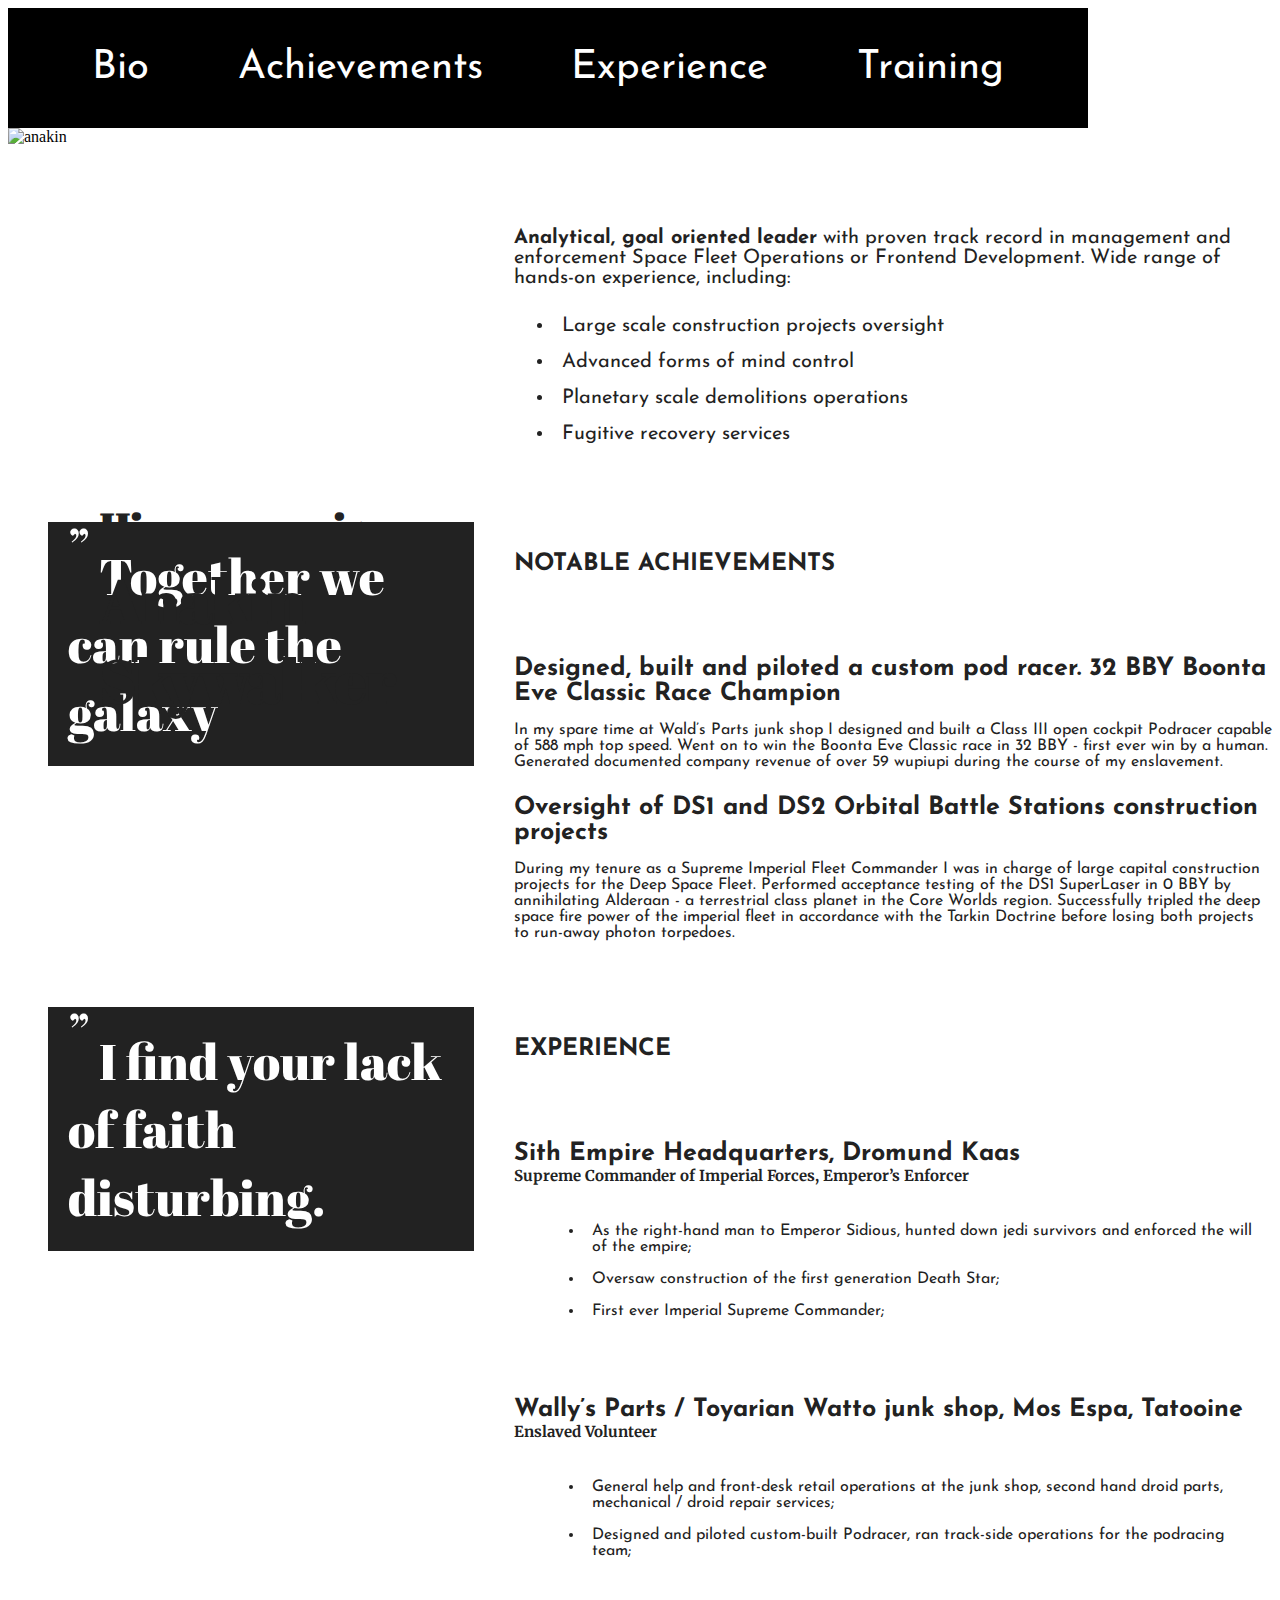
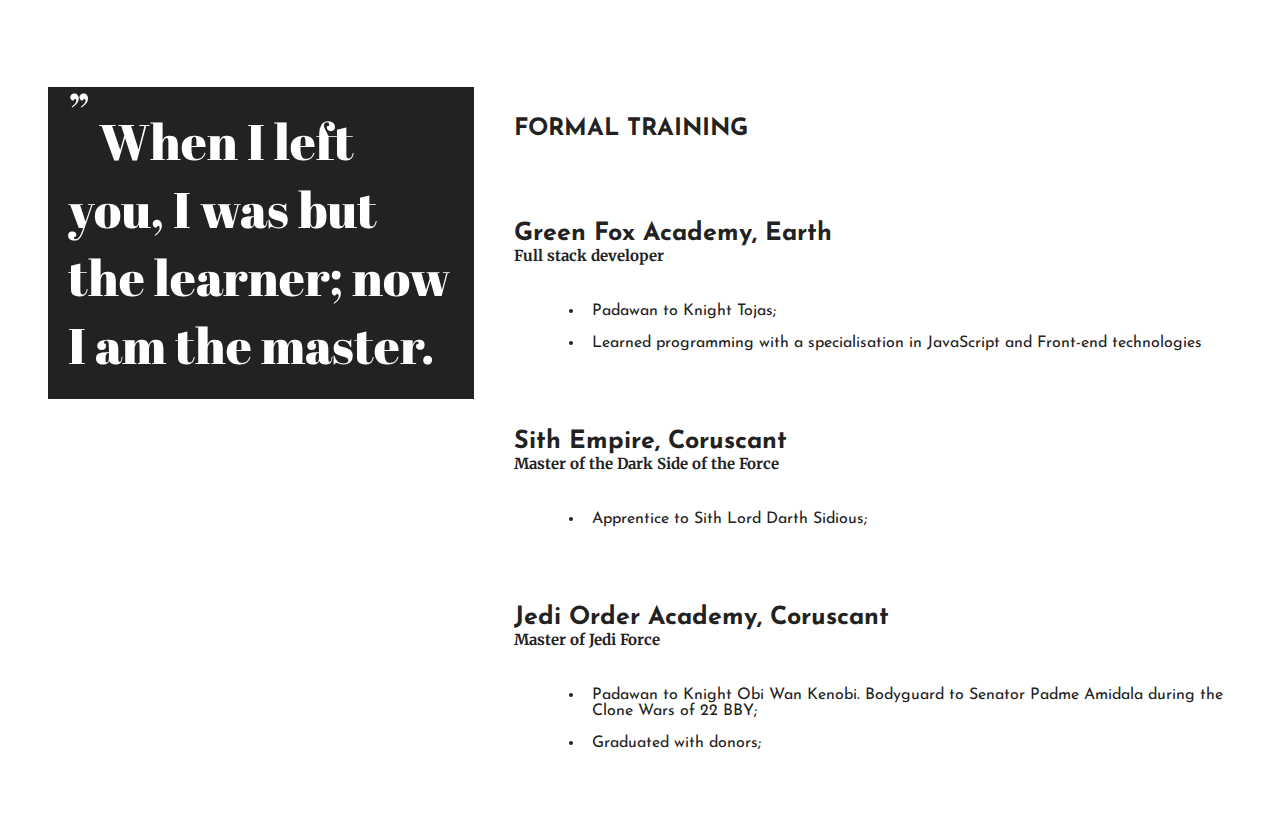
==== index.html @ 09551c46 "add codepen example" ====
<!DOCTYPE html>
<html lang="en" >
<head>
  <meta charset="UTF-8">
  <title>CodePen - Anakin website2</title>
  <link href="https://fonts.googleapis.com/css2?family=Abril+Fatface&family=Josefin+Sans&family=Merriweather:ital,wght@1,300&display=swap" rel="stylesheet">  <link rel="stylesheet" href="./style.css">

</head>
<body>
<!-- partial:index.partial.html -->
<nav>
    <a href="#bio">Bio</a>
    <a href="#achievements">Achievements</a>
    <a href="experience">Experience</a>
    <a href="training">Training</a>
</nav>
<main>
  <section id="bio">
    <div class="left">
    <img src="http://stayathome-syllabus.greenfox.academy/week01/assets/first-website-header.png
" alt="anakin">
    <h1>
      <p class=head1>Hi, my name is</p>
      <p class=head2>Anakin         <br>Skywalker</p>
      </h1></div>
  <div class="right">
  <article><strong>Analytical, goal oriented leader</strong> with proven track record in management and enforcement Space Fleet Operations or Frontend Development. Wide range of hands-on experience, including:
    <ul class="mainlist">
     <li>Large scale construction projects oversight</li>
     <li>Advanced forms of mind control</li>
     <li>Planetary scale demolitions operations</li>
     <li>Fugitive recovery services</li>
    </ul>
  </article>
  </div>
 </section>
 <section id="achievements">
  <div class="left">
<blockquote cite="http://projects.invisionapp.com/share/X575YEGVU#/screens/155416515
">
Together we can rule the galaxy
</blockquote></div>
<div class="right">
<h2>Notable achievements</h2>
<h3>Designed, built and piloted a custom pod racer. 32 BBY Boonta Eve Classic Race Champion</h3>
  <p class="cikk">In my spare time at Wald’s Parts junk shop I designed and built a Class III open cockpit Podracer capable of 588 mph top speed. Went on to win the Boonta Eve Classic race in 32 BBY - first ever win by a human. Generated documented company revenue of over 59 wupiupi during the course of my enslavement.
  </p>
<h3>Oversight of DS1 and DS2 Orbital Battle Stations construction projects</h3>
  <p class="cikk">During my tenure as a Supreme Imperial Fleet Commander I was in charge of large capital construction projects for the Deep Space Fleet. Performed acceptance testing of the DS1 SuperLaser in 0 BBY by annihilating Alderaan - a terrestrial class planet in the Core Worlds region. Successfully tripled the deep space fire power of the imperial fleet in accordance with the Tarkin Doctrine before losing both projects to run-away photon torpedoes.
  </p></div>
 </section>
 <section id="experience">
  <div class="left">
<blockquote cite="http://projects.invisionapp.com/share/X575YEGVU#/screens/155416515
">
I find your lack of faith disturbing.
</blockquote></div>
<div class="right">
<h2>Experience</h2>
<h3>Sith Empire Headquarters, Dromund Kaas</h3>
<h4>Supreme Commander of Imperial Forces, Emperor’s Enforcer</h4>
   <ul class="aside">
    <li>As the right-hand man to Emperor Sidious, hunted down jedi survivors and enforced the will of the empire;</li>
    <li>Oversaw construction of the first generation Death Star;</li>
    <li>First ever Imperial Supreme Commander;</li>
  </ul>
<h3>Wally’s Parts / Toyarian Watto junk shop, Mos Espa, Tatooine</h3>
<h4>Enslaved Volunteer</h4>
  <ul class="aside">
    <li>General help and front-desk retail operations at the junk shop, second hand droid parts, mechanical / droid repair services;</li>
    <li>Designed and piloted custom-built Podracer, ran track-side operations for the podracing team;</li>
  </ul></div>
</section>
<section id="training">
 <div class="left">
<blockquote cite="http://projects.invisionapp.com/share/X575YEGVU#/screens/155416515
">
When I left you, I was but the learner; now I am the master.
</blockquote></div>
<div class="right">
<h2>Formal training</h2>
<h3>Green Fox Academy, Earth</h3>
<h4>Full stack developer</h4>
  <ul class="aside">
   <li>Padawan to Knight Tojas;</li>
   <li>Learned programming with a specialisation in JavaScript and Front-end technologies</li>
  </ul>
<h3>Sith Empire, Coruscant</h3>
<h4>Master of the Dark Side of the Force</h4>
  <ul class="aside">
    <li>Apprentice to Sith Lord Darth Sidious;</li>
  </ul>
<h3>Jedi Order Academy, Coruscant</h3>
<h4>Master of Jedi Force</h4>
  <ul class="aside">
   <li>Padawan to Knight Obi Wan Kenobi. Bodyguard to Senator Padme Amidala during the Clone Wars of 22 BBY;</li>
   <li>Graduated with donors;</li>
  </ul></div>
  </section>
</main>
<!-- partial -->
  
</body>
</html>
---- style.css ----
nav{
  background: black;
  width: 1000px;
  padding: 40px;
  display: flex;
  flex-direction: row;
  justify-content: space-around;
  font-family: 'Josefin Sans', sans-serif;
  font-size: 40px;
}
a{
  text-decoration: none;
  color: white;
}
main{
  display: flex;
  flex-direction: row;
  flex-wrap: wrap;
  column-count: 2;
}
section{
  display: row;
}
.left{
  width: 40%;
  float: left;
}
.right{
  width: 60%;
  float: right;
}

img{
  width: 400px;
  height: 600px;
  object-fit: cover;
}

h1, blockquote{
  font-family: 'Abril Fatface', cursive;
  color: #222;
}

.head1, .head2{
  position: absolute;
  top: 500px;
  left: 100px;
  
}
.head1{
  font-size: 40px;
  margin: 0 0 20px 0;
}
.head2{
  font-size: 60px
}
article{
  font-family: 'Josefin Sans', sans-serif;
  color: #222;
  font-size: 20px;
  margin-top: 100px;
}
h2{
  font-family: 'Josefin Sans', sans-serif;
  color: #222;
  text-transform: uppercase;
  margin: 80px 0;
}
h3{
   font-family: 'Josefin Sans', sans-serif;
  color: #222;
  font-size: 25px;
  margin-bottom: 0;
}
.cikk, .aside{
  font-family: 'Josefin Sans', sans-serif;
  color: #222;
}
h4{
  font-family: 'Merriweather', serif;
  font-size: 15px;
  color: #222;
 margin-top: 0;
}
blockquote::before {
  content: '”';
  position: relative;
  bottom: 30px;
  
}
blockquote{
  background: #222;
  color: white;
  padding: 20px;
  font-size: 50px;
}


.aside{
  margin: 30px 0 70px 0;
  padding: 0 0 0 70px;
}
li{
  padding: 8px;
}
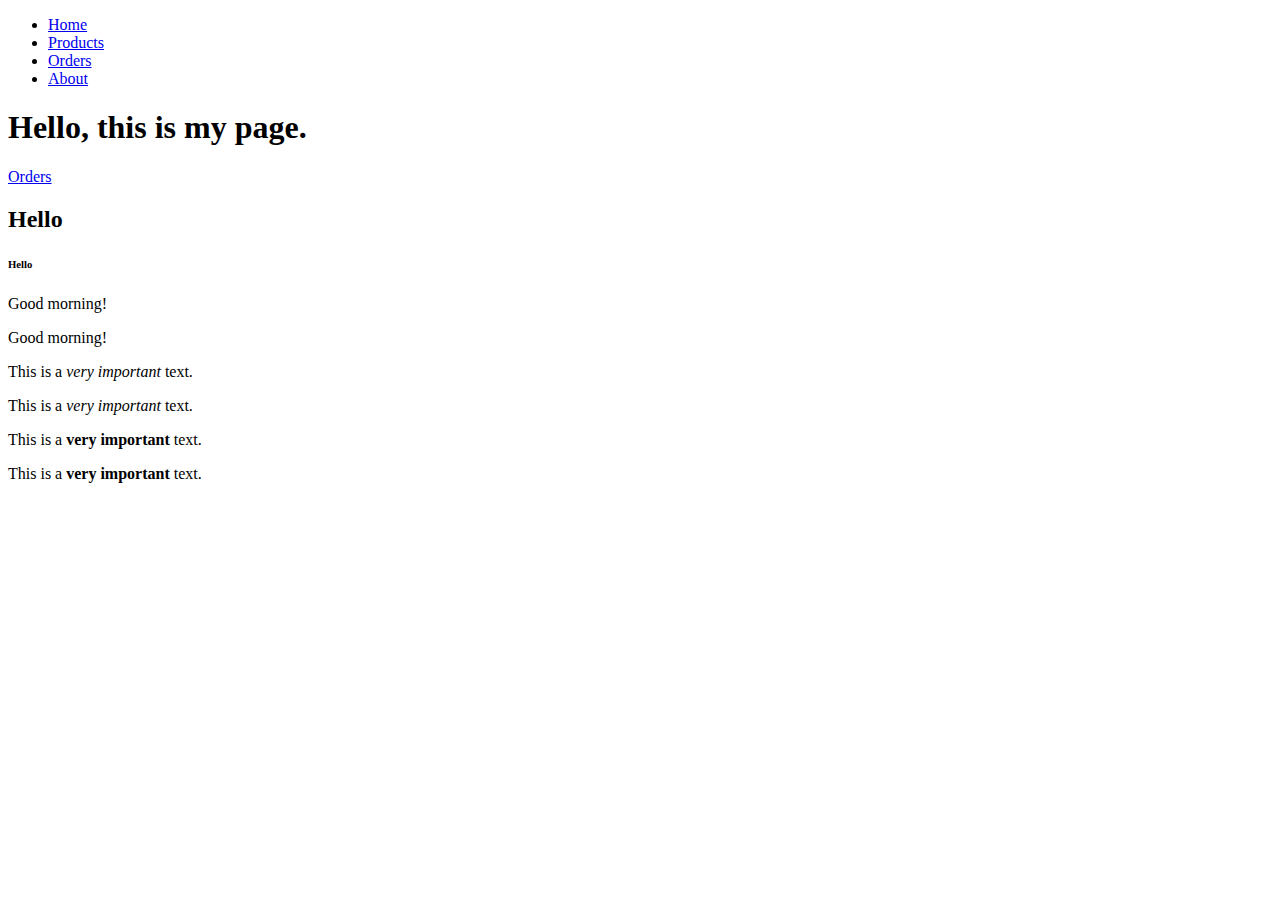
==== commit eb49b627: "Init page." ====
--- a/index.html
+++ b/index.html
@@ -1,104 +1,56 @@
 <!DOCTYPE html>
-<html lang="en" >
+<html lang="en">
+
 <head>
-  <meta charset="UTF-8">
-  <title>CodePen - Anakin website2</title>
-  <link href="https://fonts.googleapis.com/css2?family=Abril+Fatface&family=Josefin+Sans&family=Merriweather:ital,wght@1,300&display=swap" rel="stylesheet">  <link rel="stylesheet" href="./style.css">
+    <meta charset="UTF-8">
+    <meta name="viewport" content="width=device-width, initial-scale=1.0">
+    <title>Szuper oldal</title>
+</head>
 
-</head>
 <body>
-<!-- partial:index.partial.html -->
-<nav>
-    <a href="#bio">Bio</a>
-    <a href="#achievements">Achievements</a>
-    <a href="experience">Experience</a>
-    <a href="training">Training</a>
-</nav>
-<main>
-  <section id="bio">
-    <div class="left">
-    <img src="http://stayathome-syllabus.greenfox.academy/week01/assets/first-website-header.png
-" alt="anakin">
+    <ul>
+        <li>
+            <a href="/">Home</a>
+        </li>
+        <li>
+            <a href="/pages/products.html">Products</a>
+        </li>
+        <li>
+            <a href="/pages/orders.html">Orders</a>
+        </li>
+        <li>
+            <a href="/about.html">About</a>
+        </li>
+    </ul>
     <h1>
-      <p class=head1>Hi, my name is</p>
-      <p class=head2>Anakin         <br>Skywalker</p>
-      </h1></div>
-  <div class="right">
-  <article><strong>Analytical, goal oriented leader</strong> with proven track record in management and enforcement Space Fleet Operations or Frontend Development. Wide range of hands-on experience, including:
-    <ul class="mainlist">
-     <li>Large scale construction projects oversight</li>
-     <li>Advanced forms of mind control</li>
-     <li>Planetary scale demolitions operations</li>
-     <li>Fugitive recovery services</li>
-    </ul>
-  </article>
-  </div>
- </section>
- <section id="achievements">
-  <div class="left">
-<blockquote cite="http://projects.invisionapp.com/share/X575YEGVU#/screens/155416515
-">
-Together we can rule the galaxy
-</blockquote></div>
-<div class="right">
-<h2>Notable achievements</h2>
-<h3>Designed, built and piloted a custom pod racer. 32 BBY Boonta Eve Classic Race Champion</h3>
-  <p class="cikk">In my spare time at Wald’s Parts junk shop I designed and built a Class III open cockpit Podracer capable of 588 mph top speed. Went on to win the Boonta Eve Classic race in 32 BBY - first ever win by a human. Generated documented company revenue of over 59 wupiupi during the course of my enslavement.
-  </p>
-<h3>Oversight of DS1 and DS2 Orbital Battle Stations construction projects</h3>
-  <p class="cikk">During my tenure as a Supreme Imperial Fleet Commander I was in charge of large capital construction projects for the Deep Space Fleet. Performed acceptance testing of the DS1 SuperLaser in 0 BBY by annihilating Alderaan - a terrestrial class planet in the Core Worlds region. Successfully tripled the deep space fire power of the imperial fleet in accordance with the Tarkin Doctrine before losing both projects to run-away photon torpedoes.
-  </p></div>
- </section>
- <section id="experience">
-  <div class="left">
-<blockquote cite="http://projects.invisionapp.com/share/X575YEGVU#/screens/155416515
-">
-I find your lack of faith disturbing.
-</blockquote></div>
-<div class="right">
-<h2>Experience</h2>
-<h3>Sith Empire Headquarters, Dromund Kaas</h3>
-<h4>Supreme Commander of Imperial Forces, Emperor’s Enforcer</h4>
-   <ul class="aside">
-    <li>As the right-hand man to Emperor Sidious, hunted down jedi survivors and enforced the will of the empire;</li>
-    <li>Oversaw construction of the first generation Death Star;</li>
-    <li>First ever Imperial Supreme Commander;</li>
-  </ul>
-<h3>Wally’s Parts / Toyarian Watto junk shop, Mos Espa, Tatooine</h3>
-<h4>Enslaved Volunteer</h4>
-  <ul class="aside">
-    <li>General help and front-desk retail operations at the junk shop, second hand droid parts, mechanical / droid repair services;</li>
-    <li>Designed and piloted custom-built Podracer, ran track-side operations for the podracing team;</li>
-  </ul></div>
-</section>
-<section id="training">
- <div class="left">
-<blockquote cite="http://projects.invisionapp.com/share/X575YEGVU#/screens/155416515
-">
-When I left you, I was but the learner; now I am the master.
-</blockquote></div>
-<div class="right">
-<h2>Formal training</h2>
-<h3>Green Fox Academy, Earth</h3>
-<h4>Full stack developer</h4>
-  <ul class="aside">
-   <li>Padawan to Knight Tojas;</li>
-   <li>Learned programming with a specialisation in JavaScript and Front-end technologies</li>
-  </ul>
-<h3>Sith Empire, Coruscant</h3>
-<h4>Master of the Dark Side of the Force</h4>
-  <ul class="aside">
-    <li>Apprentice to Sith Lord Darth Sidious;</li>
-  </ul>
-<h3>Jedi Order Academy, Coruscant</h3>
-<h4>Master of Jedi Force</h4>
-  <ul class="aside">
-   <li>Padawan to Knight Obi Wan Kenobi. Bodyguard to Senator Padme Amidala during the Clone Wars of 22 BBY;</li>
-   <li>Graduated with donors;</li>
-  </ul></div>
-  </section>
-</main>
-<!-- partial -->
-  
+        Hello, this is my page.
+    </h1>
+
+    <a href="pages/orders.html">Orders</a>
+    <h2>
+        Hello
+    </h2>
+    <h6>
+        Hello
+    </h6>
+    <p>
+        Good morning!
+    </p>
+    <p>
+        Good morning!
+    </p>
+    <p>
+        This is a <em>very important</em> text.
+    </p>
+    <p>
+        This is a <i>very important</i> text.
+    </p>
+    <p>
+        This is a <strong>very important</strong> text.
+    </p>
+    <p>
+        This is a <b>very important</b> text.
+    </p>
 </body>
-</html>
+
+</html>